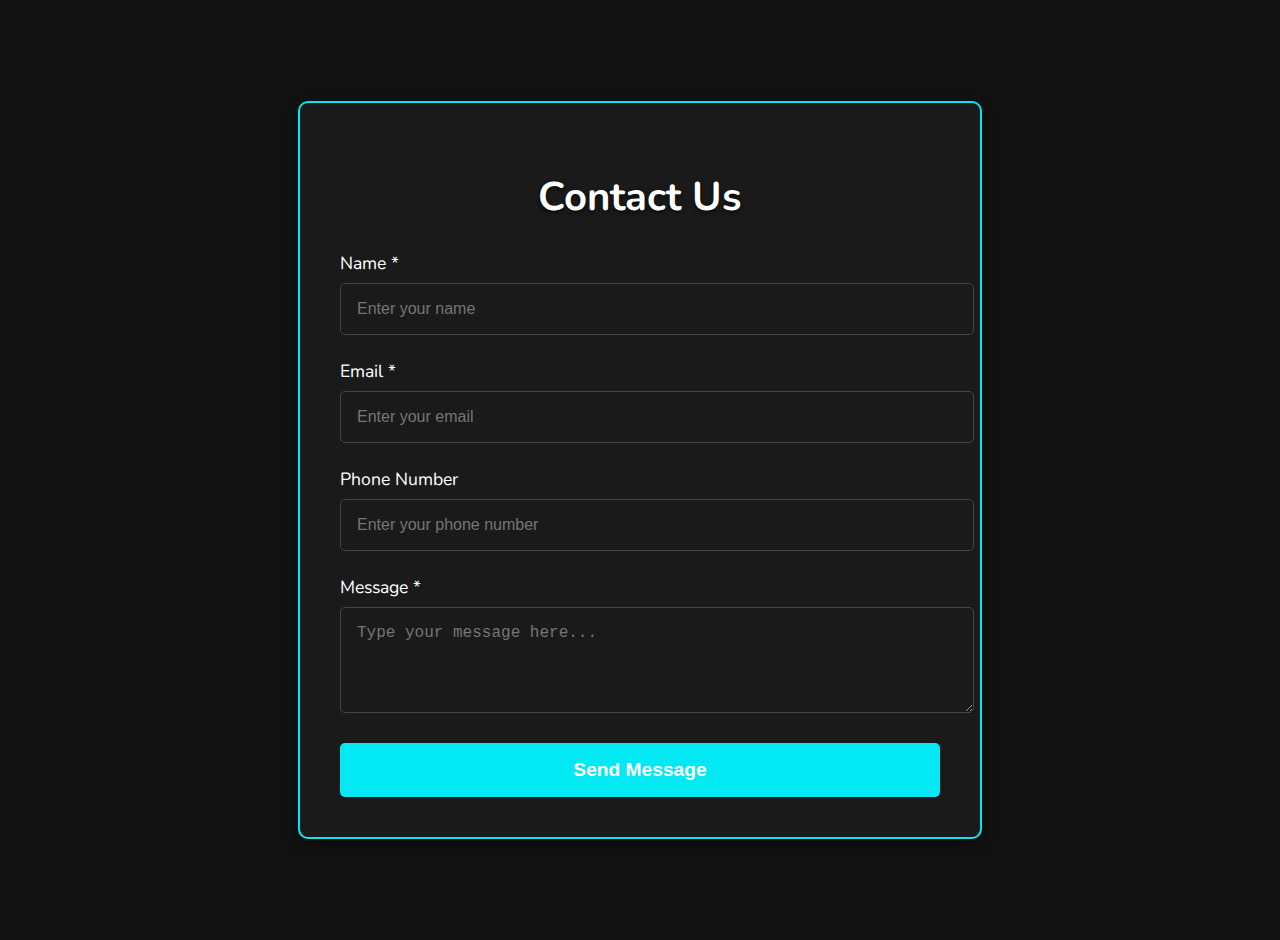
==== contactus.html @ 19d1b8a6 "Add files via upload" ====
<!DOCTYPE html>
<html lang="en">
<head>
    <meta charset="UTF-8">
    <meta name="viewport" content="width=device-width, initial-scale=1.0">
    <title>Contact Us</title>
    <style>
        @import url('https://fonts.googleapis.com/css2?family=Nunito:wght@400;700&display=swap');
        body {
            font-family: 'Nunito', sans-serif;
            background-color: #121212;
            margin: 0;
            padding: 0;
        }
        .contact-container {
            display: flex;
            flex-direction: column;
            justify-content: center;
            align-items: center;
            min-height: 100vh;
            background-color: #121212;
            padding: 20px;
        }
        .contact-form {
            width: 100%;
            max-width: 600px;
            background: rgba(28, 28, 28, 0.9);
            border-radius: 10px;
            padding: 40px;
            box-shadow: 0px 5px 15px rgba(0, 0, 0, 0.5);
            border: 2px solid #03e9f4;
        }
        h1 {
            font-size: 2.5rem;
            font-weight: 700;
            text-align: center;
            color: #fff;
            text-shadow: 0 2px 4px rgba(0, 0, 0, 0.7);
        }
        .form-group {
            margin-bottom: 1.5rem;
        }
        .form-group label {
            font-size: 1.1rem;
            color: #fff;
            margin-bottom: 0.5rem;
            display: block;
        }
        .form-control {
            width: 100%;
            padding: 1rem;
            font-size: 1rem;
            border: 1px solid #444;
            border-radius: 5px;
            background-color: #1a1a1a;
            color: #fff;
            outline: none;
            transition: all 0.3s ease;
        }
        .form-control:focus {
            border-color: #03e9f4;
            box-shadow: 0 0 5px rgba(3, 233, 244, 0.5);
        }
        textarea {
            resize: vertical;
        }
        .submit-btn {
            width: 100%;
            padding: 1rem;
            background-color: #03e9f4;
            color: white;
            font-size: 1.2rem;
            font-weight: bold;
            border: none;
            border-radius: 5px;
            cursor: pointer;
            transition: background-color 0.3s ease;
        }
        .submit-btn:hover {
            background-color: #028f94;
        }
        .submit-btn:focus {
            outline: none;
        }

        /* Responsive Styles */
        @media (max-width: 768px) {
            .contact-form {
                padding: 30px;
            }
            h1 {
                font-size: 2rem;
            }
        }
    </style>
</head>
<body>
    <div class="contact-container">
        <div class="contact-form">
            <h1>Contact Us</h1>
            <form>
                <div class="form-group">
                    <label for="name">Name *</label>
                    <input type="text" class="form-control" id="name" placeholder="Enter your name" required>
                </div>
                <div class="form-group">
                    <label for="email">Email *</label>
                    <input type="email" class="form-control" id="email" placeholder="Enter your email" required>
                </div>
                <div class="form-group">
                    <label for="phone">Phone Number</label>
                    <input type="tel" class="form-control" id="phone" placeholder="Enter your phone number">
                </div>
                <!-- <div class="form-group">
                    <label for="subject">Subject *</label>
                    <input type="text" class="form-control" id="subject" placeholder="Enter the subject" required>
                </div> -->
                <div class="form-group">
                    <label for="message">Message *</label>
                    <textarea class="form-control" id="message" rows="4" placeholder="Type your message here..." required></textarea>
                </div>
                <button type="submit" class="submit-btn">Send Message</button>
            </form>
        </div>
    </div>   
</body>
</html>
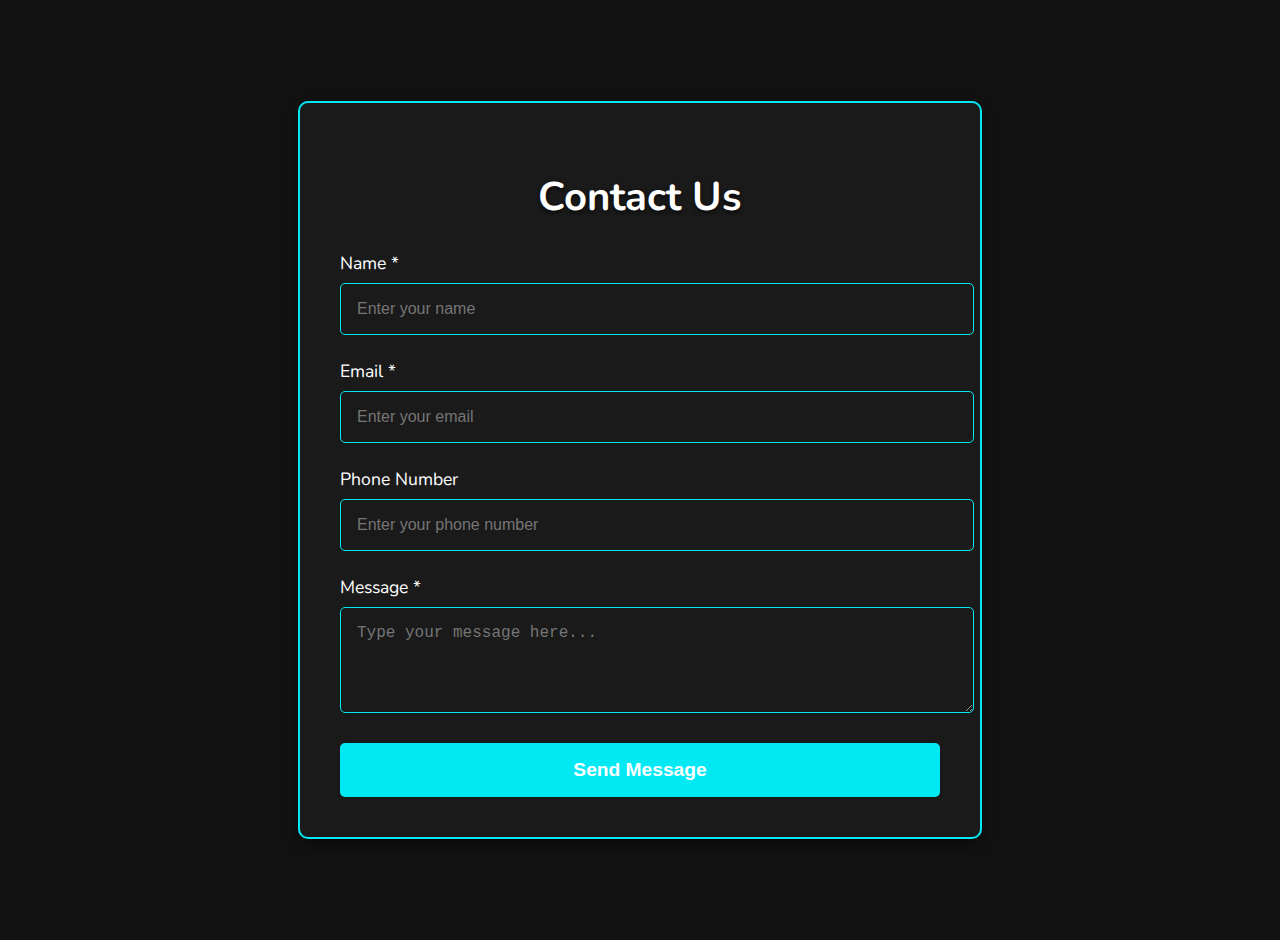
==== commit 9527999b: "Update contactus.html" ====
--- a/contactus.html
+++ b/contactus.html
@@ -22,7 +22,7 @@
             padding: 20px;
         }
         .contact-form {
-            width: 100%;
+            width: 90%;
             max-width: 600px;
             background: rgba(28, 28, 28, 0.9);
             border-radius: 10px;
@@ -31,7 +31,7 @@
             border: 2px solid #03e9f4;
         }
         h1 {
-            font-size: 2.5rem;
+            font-size: clamp(1.8rem, 4vw, 2.5rem);
             font-weight: 700;
             text-align: center;
             color: #fff;
@@ -50,7 +50,7 @@
             width: 100%;
             padding: 1rem;
             font-size: 1rem;
-            border: 1px solid #444;
+            border: 1px solid #03e9f4;
             border-radius: 5px;
             background-color: #1a1a1a;
             color: #fff;
@@ -86,10 +86,28 @@
         /* Responsive Styles */
         @media (max-width: 768px) {
             .contact-form {
-                padding: 30px;
+                padding: 20px;
+                border-width: 1px;
             }
             h1 {
                 font-size: 2rem;
+            }
+            .form-control {
+                font-size: 0.9rem;
+                padding: 0.8rem;
+            }
+        }
+
+        @media (max-width: 480px) {
+            .contact-form {
+                padding: 15px;
+            }
+            h1 {
+                font-size: 1.8rem;
+            }
+            .form-control {
+                font-size: 0.85rem;
+                padding: 0.7rem;
             }
         }
     </style>
@@ -111,17 +129,20 @@
                     <label for="phone">Phone Number</label>
                     <input type="tel" class="form-control" id="phone" placeholder="Enter your phone number">
                 </div>
-                <!-- <div class="form-group">
-                    <label for="subject">Subject *</label>
-                    <input type="text" class="form-control" id="subject" placeholder="Enter the subject" required>
-                </div> -->
                 <div class="form-group">
                     <label for="message">Message *</label>
                     <textarea class="form-control" id="message" rows="4" placeholder="Type your message here..." required></textarea>
                 </div>
-                <button type="submit" class="submit-btn">Send Message</button>
+                <button type="submit" id = "sendMessageButton" class="submit-btn">Send Message</button>
             </form>
         </div>
     </div>   
+  
+   <script>
+        document.getElementById("sendMessageButton").addEventListener("click", function () {
+            alert("Your message has been sent!");
+        });
+    </script>
+
 </body>
-</html>+</html>
